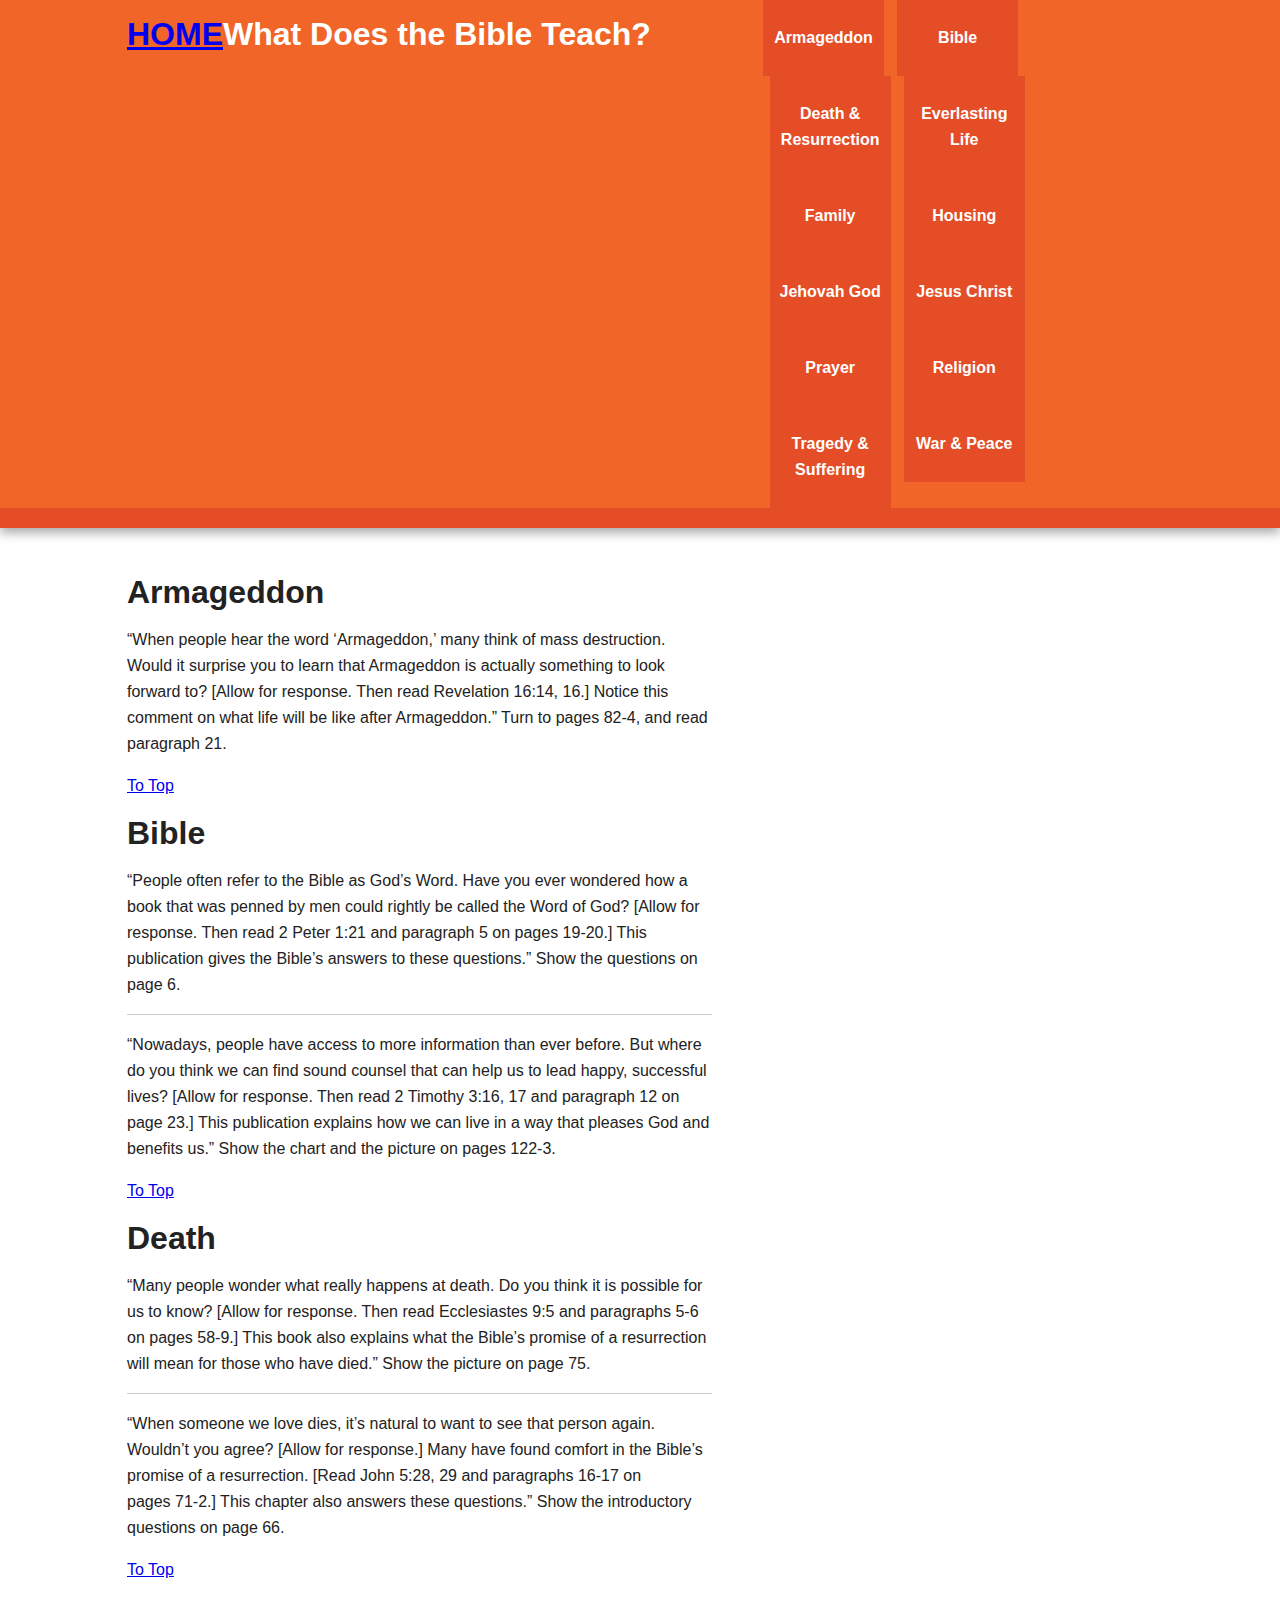
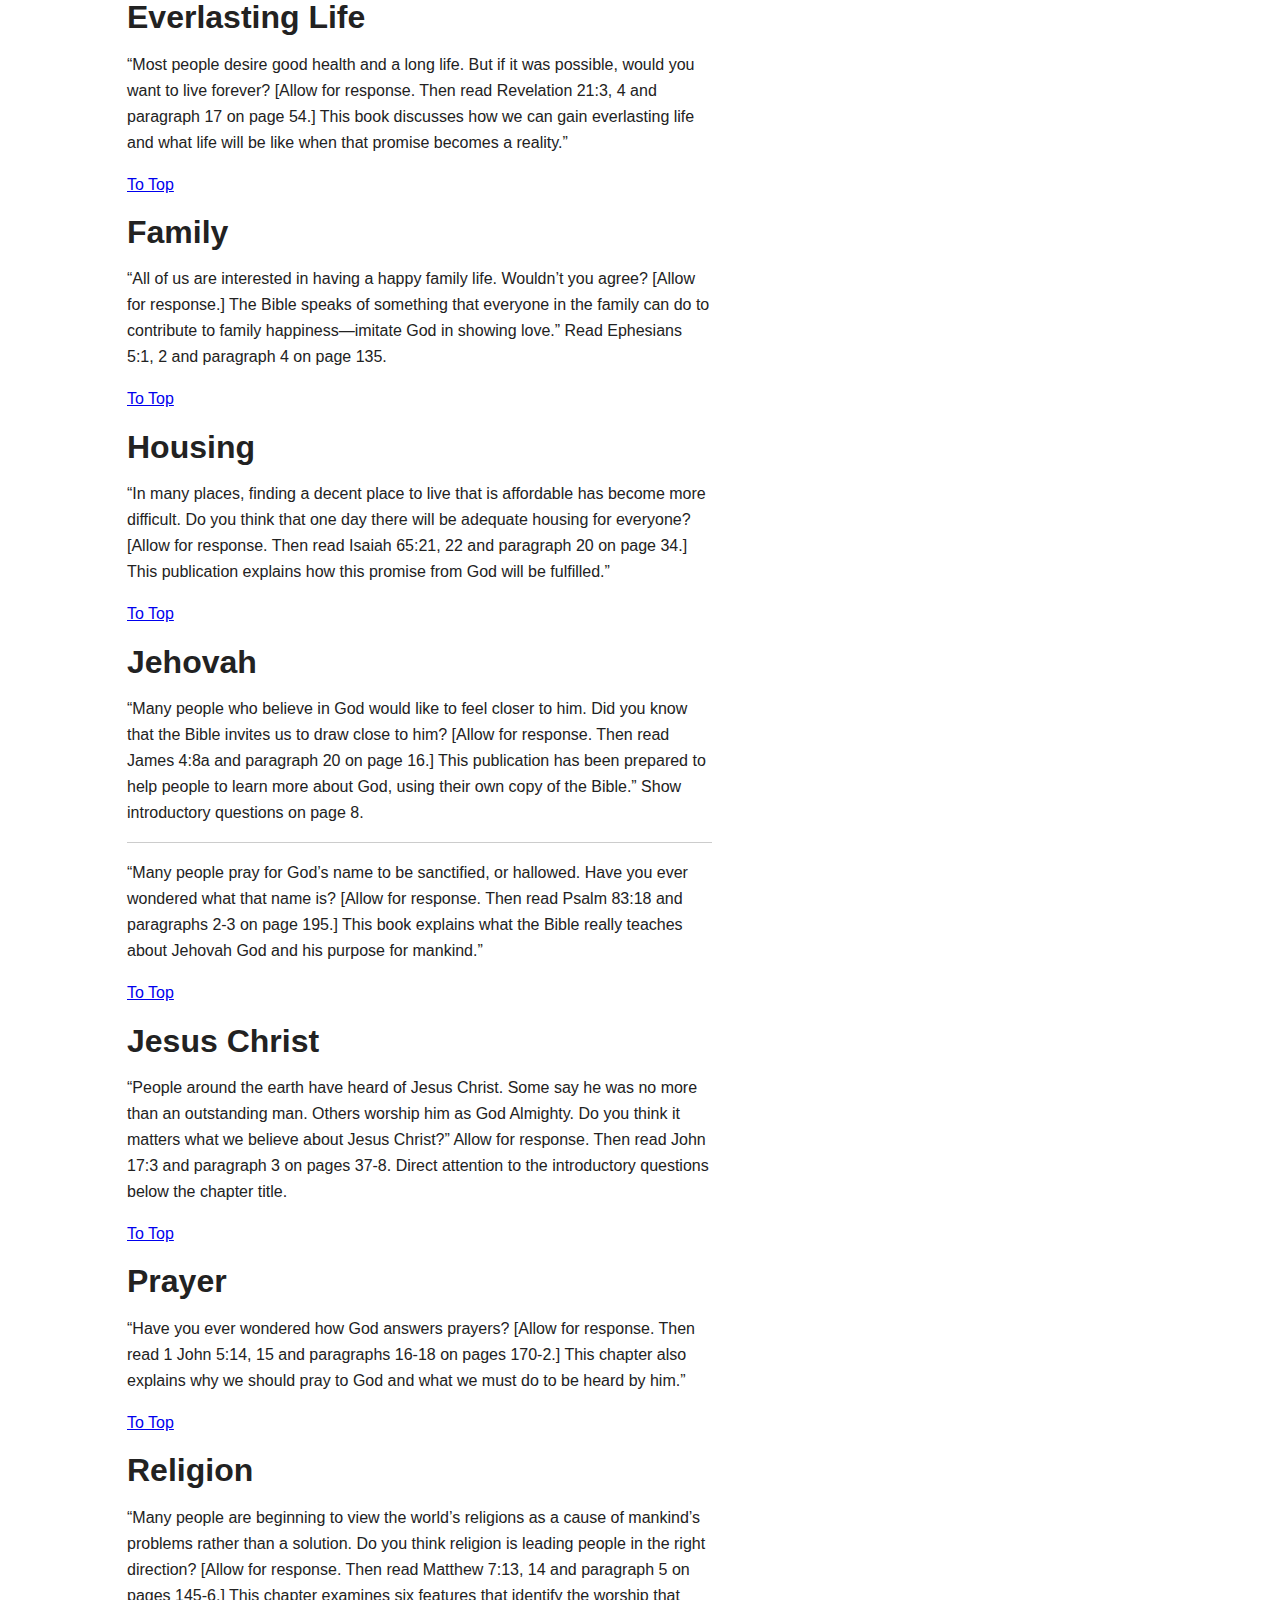
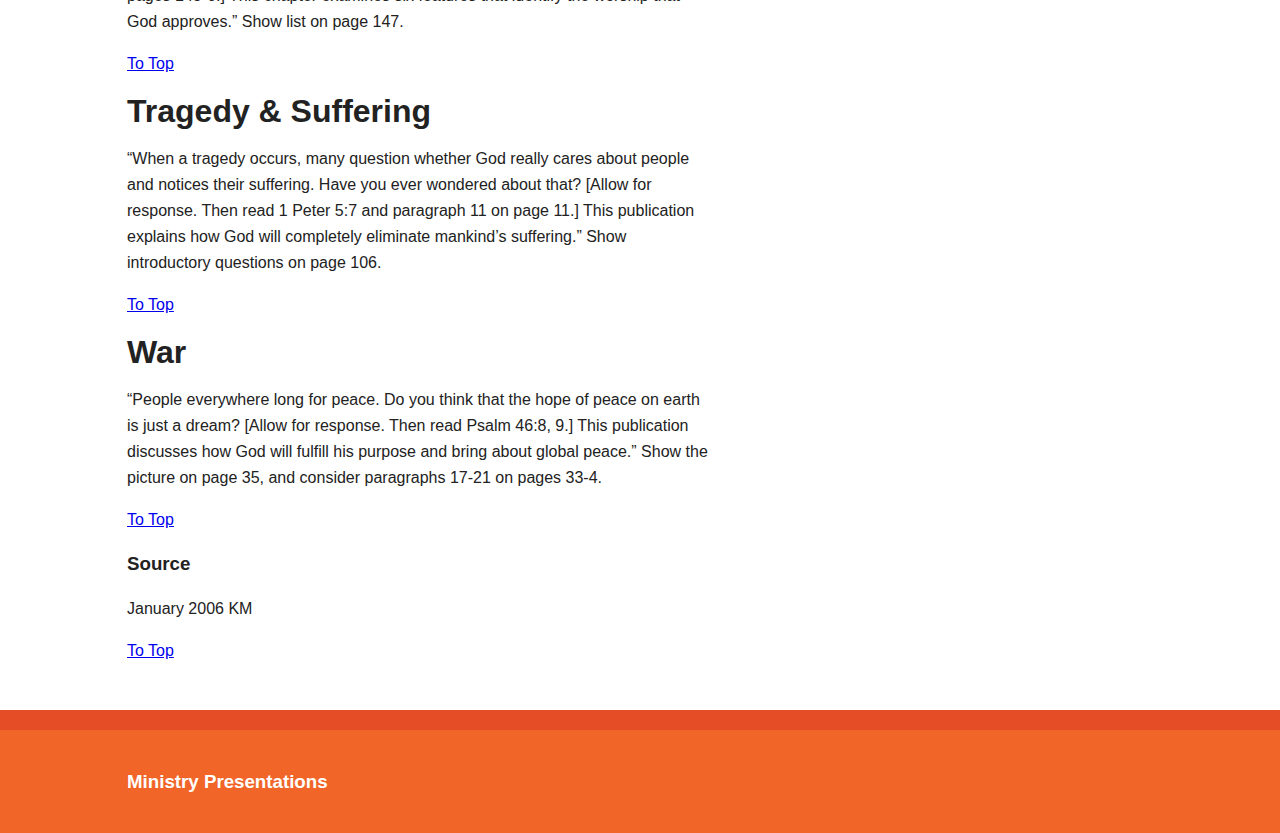
==== bibleteach.html @ d66fbc1e "changing file structure to be a presentations reference app" ====
<!DOCTYPE html>
<!--[if lt IE 7]>      <html class="no-js lt-ie9 lt-ie8 lt-ie7"> <![endif]-->
<!--[if IE 7]>         <html class="no-js lt-ie9 lt-ie8"> <![endif]-->
<!--[if IE 8]>         <html class="no-js lt-ie9"> <![endif]-->
<!--[if gt IE 8]><!--> <html class="no-js"> <!--<![endif]-->
    <head>
        <meta charset="utf-8">
        <meta http-equiv="X-UA-Compatible" content="IE=edge,chrome=1">
        <title></title>
        <meta name="description" content="">
        <meta name="viewport" content="width=device-width">

        <link rel="stylesheet" href="css/normalize.min.css">
        <link rel="stylesheet" href="css/main.css">

        <script src="js/vendor/modernizr-2.6.2-respond-1.1.0.min.js"></script>
    </head>
    <body>
        <!--[if lt IE 7]>
            <p class="chromeframe">You are using an <strong>outdated</strong> browser. Please <a href="http://browsehappy.com/">upgrade your browser</a> or <a href="http://www.google.com/chromeframe/?redirect=true">activate Google Chrome Frame</a> to improve your experience.</p>
        <![endif]-->

        <div class="header-container"><div id="top"> </div>
            <header class="wrapper clearfix">
				<h1 class="title"><a href="index.html">HOME</a></h1>
                <h1 class="title">What Does the Bible Teach?</h1>
                <nav>
                    <ul>
                        <li><a href="#armageddon">Armageddon</a></li>
                        <li><a href="#bible">Bible</a></li>
                        <li><a href="#death">Death &amp; Resurrection</a></li>
						<li><a href="#life">Everlasting Life</a></li>
                        <li><a href="#family">Family</a></li>
                        <li><a href="#housing">Housing</a></li>
						<li><a href="#jehovah">Jehovah God</a></li>
                        <li><a href="#jesus">Jesus Christ</a></li>
                        <li><a href="#prayer">Prayer</a></li>
						<li><a href="#religion">Religion</a></li>
                        <li><a href="#suffering">Tragedy &amp; Suffering</a></li>
                        <li><a href="#war">War &amp; Peace</a></li>
                    </ul>
                </nav>
            </header>
        </div>

        <div class="main-container">
            <div class="main wrapper clearfix">

                <article>
                    <header>
						<div id="armageddon"> </div>
                        <h1>Armageddon</h1>
                        <p>“When people hear the word ‘Armageddon,’ many think of mass destruction. Would it surprise you to learn that Armageddon is actually something to look forward to? [Allow for response. Then read Revelation 16:14, 16.] Notice this comment on what life will be like after Armageddon.” Turn to pages 82-4, and read paragraph 21.
						</p>
						<p><a href="#top">To Top</a></p>
                    </header>
					<section>
						<div id="bible"> </div>
                        <h1>Bible</h1>
                        <p>“People often refer to the Bible as God’s Word. Have you ever wondered how a book that was penned by men could rightly be called the Word of God? [Allow for response. Then read 2 Peter 1:21 and paragraph 5 on pages 19-20.] This publication gives the Bible’s answers to these questions.” Show the questions on page 6.
						</p>
						<hr />
						<p>“Nowadays, people have access to more information than ever before. But where do you think we can find sound counsel that can help us to lead happy, successful lives? [Allow for response. Then read 2 Timothy 3:16, 17 and paragraph 12 on page 23.] This publication explains how we can live in a way that pleases God and benefits us.” Show the chart and the picture on pages 122-3.
						</p>
						<p><a href="#top">To Top</a></p>
                    </section>
                    <section>
						<div id="death"> </div>
                        <h1>Death</h1>
                        <p>“Many people wonder what really happens at death. Do you think it is possible for us to know? [Allow for response. Then read Ecclesiastes 9:5 and paragraphs 5-6 on pages 58-9.] This book also explains what the Bible’s promise of a resurrection will mean for those who have died.” Show the picture on page 75.
						</p>
						<hr />
						<p>“When someone we love dies, it’s natural to want to see that person again. Wouldn’t you agree? [Allow for response.] Many have found comfort in the Bible’s promise of a resurrection. [Read John 5:28, 29 and paragraphs 16-17 on pages 71-2.] This chapter also answers these questions.” Show the introductory questions on page 66.
						</p>
						<p><a href="#top">To Top</a></p>
                    </section>
                    <section>
						<div id="life"> </div>
                        <h1>Everlasting Life</h1>
                        <p>“Most people desire good health and a long life. But if it was possible, would you want to live forever? [Allow for response. Then read Revelation 21:3, 4 and paragraph 17 on page 54.] This book discusses how we can gain everlasting life and what life will be like when that promise becomes a reality.”
						</p>
						<p><a href="#top">To Top</a></p>
                    </section>
					<section>
						<div id="family"> </div>
                        <h1>Family</h1>
                        <p>“All of us are interested in having a happy family life. Wouldn’t you agree? [Allow for response.] The Bible speaks of something that everyone in the family can do to contribute to family happiness—imitate God in showing love.” Read Ephesians 5:1, 2 and paragraph 4 on page 135.
						</p>
						<p><a href="#top">To Top</a></p>
                    </section>
					<section>
						<div id="housing"> </div>
                        <h1>Housing</h1>
                        <p>“In many places, finding a decent place to live that is affordable has become more difficult. Do you think that one day there will be adequate housing for everyone? [Allow for response. Then read Isaiah 65:21, 22 and paragraph 20 on page 34.] This publication explains how this promise from God will be fulfilled.”
						</p>
						<p><a href="#top">To Top</a></p>
                    </section>
					<section>
						<div id="jehovah"> </div>
                        <h1>Jehovah</h1>
                        <p>“Many people who believe in God would like to feel closer to him. Did you know that the Bible invites us to draw close to him? [Allow for response. Then read James 4:8a and paragraph 20 on page 16.] This publication has been prepared to help people to learn more about God, using their own copy of the Bible.” Show introductory questions on page 8.
						</p>
						<hr />
						<p>“Many people pray for God’s name to be sanctified, or hallowed. Have you ever wondered what that name is? [Allow for response. Then read Psalm 83:18 and paragraphs 2-3 on page 195.] This book explains what the Bible really teaches about Jehovah God and his purpose for mankind.”
</p>
						<p><a href="#top">To Top</a></p>
                    </section>
					<section>
						<div id="jesus"> </div>
                        <h1>Jesus Christ</h1>
                        <p>“People around the earth have heard of Jesus Christ. Some say he was no more than an outstanding man. Others worship him as God Almighty. Do you think it matters what we believe about Jesus Christ?” Allow for response. Then read John 17:3 and paragraph 3 on pages 37-8. Direct attention to the introductory questions below the chapter title.
						</p>
						<p><a href="#top">To Top</a></p>
                    </section>
					<section>
						<div id="prayer"> </div>
                        <h1>Prayer</h1>
                        <p>“Have you ever wondered how God answers prayers? [Allow for response. Then read 1 John 5:14, 15 and paragraphs 16-18 on pages 170-2.] This chapter also explains why we should pray to God and what we must do to be heard by him.”
						</p>
						<p><a href="#top">To Top</a></p>
                    </section>
					<section>
						<div id="religion"> </div>
                        <h1>Religion</h1>
                        <p>“Many people are beginning to view the world’s religions as a cause of mankind’s problems rather than a solution. Do you think religion is leading people in the right direction? [Allow for response. Then read Matthew 7:13, 14 and paragraph 5 on pages 145-6.] This chapter examines six features that identify the worship that God approves.” Show list on page 147.
						</p>
						<p><a href="#top">To Top</a></p>
                    </section>
					<section>
						<div id="suffering"> </div>
                        <h1>Tragedy &amp; Suffering</h1>
                        <p>“When a tragedy occurs, many question whether God really cares about people and notices their suffering. Have you ever wondered about that? [Allow for response. Then read 1 Peter 5:7 and paragraph 11 on page 11.] This publication explains how God will completely eliminate mankind’s suffering.” Show introductory questions on page 106.
						</p>
						<p><a href="#top">To Top</a></p>
                    </section>
					<section>
						<div id="war"> </div>
                        <h1>War</h1>
                        <p>“People everywhere long for peace. Do you think that the hope of peace on earth is just a dream? [Allow for response. Then read Psalm 46:8, 9.] This publication discusses how God will fulfill his purpose and bring about global peace.” Show the picture on page 35, and consider paragraphs 17-21 on pages 33-4.
						</p>
						<p><a href="#top">To Top</a></p>
                    </section>
                    <footer>
                        <h3>Source</h3>
                        <p>January 2006 KM</p>
						<p><a href="#top">To Top</a></p>
                    </footer>
                </article>

                
            </div> <!-- #main -->
        </div> <!-- #main-container -->

        <div class="footer-container">
            <footer class="wrapper">
                <h3>Ministry Presentations</h3>
            </footer>
        </div>

        <script src="//ajax.googleapis.com/ajax/libs/jquery/1.10.1/jquery.min.js"></script>
        <script>window.jQuery || document.write('<script src="js/vendor/jquery-1.10.1.min.js"><\/script>')</script>

        <script src="js/plugins.js"></script>
        <script src="js/main.js"></script>
    </body>
</html>
---- css/main.css ----
/* ==========================================================================
   HTML5 Boilerplate styles - h5bp.com (generated via initializr.com)
   ========================================================================== */

html,
button,
input,
select,
textarea {
    color: #222;
}

body {
    font-size: 1em;
    line-height: 1.4;
}

::-moz-selection {
    background: #b3d4fc;
    text-shadow: none;
}

::selection {
    background: #b3d4fc;
    text-shadow: none;
}

hr {
    display: block;
    height: 1px;
    border: 0;
    border-top: 1px solid #ccc;
    margin: 1em 0;
    padding: 0;
}

img {
    vertical-align: middle;
}

fieldset {
    border: 0;
    margin: 0;
    padding: 0;
}

textarea {
    resize: vertical;
}

.chromeframe {
    margin: 0.2em 0;
    background: #ccc;
    color: #000;
    padding: 0.2em 0;
}


/* ===== Initializr Styles ==================================================
   Author: Jonathan Verrecchia - verekia.com/initializr/responsive-template
   ========================================================================== */

body {
    font: 16px/26px Helvetica, Helvetica Neue, Arial;
}

.wrapper {
    width: 90%;
    margin: 0 5%;
}

/* ===================
    ALL: Orange Theme
   =================== */

.header-container {
    border-bottom: 20px solid #e44d26;
}

.footer-container,
.main aside {
    border-top: 20px solid #e44d26;
}

.header-container,
.footer-container,
.main aside {
    background: #f16529;
}

.title {
    color: white;
}

/* ==============
    MOBILE: Menu
   ============== */

nav ul {
    margin: 0;
    padding: 0;
}

nav a {
    display: block;
    margin-bottom: 10px;
    padding: 15px 0;

    text-align: center;
    text-decoration: none;
    font-weight: bold;

    color: white;
    background: #e44d26;
}

nav a:hover,
nav a:visited {
    color: white;
}

nav a:hover {
    text-decoration: underline;
}

/* ==============
    MOBILE: Main
   ============== */

.main {
    padding: 30px 0;
}

.main article h1 {
    font-size: 2em;
}

.main aside {
    color: white;
    padding: 0px 5% 10px;
}

.footer-container footer {
    color: white;
    padding: 20px 0;
}

/* ===============
    ALL: IE Fixes
   =============== */

.ie7 .title {
    padding-top: 20px;
}

/* ==========================================================================
   Author's custom styles
   ========================================================================== */















/* ==========================================================================
   Media Queries
   ========================================================================== */

@media only screen and (min-width: 480px) {

/* ====================
    INTERMEDIATE: Menu
   ==================== */

    nav a {
        float: left;
        width: 27%;
        margin: 0 1.7%;
        padding: 25px 2%;
        margin-bottom: 0;
    }

    nav li:first-child a {
        margin-left: 0;
    }

    nav li:last-child a {
        margin-right: 0;
    }

/* ========================
    INTERMEDIATE: IE Fixes
   ======================== */

    nav ul li {
        display: inline;
    }

    .oldie nav a {
        margin: 0 0.7%;
    }
}

@media only screen and (min-width: 768px) {

/* ====================
    WIDE: CSS3 Effects
   ==================== */

    .header-container,
    .main aside {
        -webkit-box-shadow: 0 5px 10px #aaa;
           -moz-box-shadow: 0 5px 10px #aaa;
                box-shadow: 0 5px 10px #aaa;
    }

/* ============
    WIDE: Menu
   ============ */

    .title {
        float: left;
    }

    nav {
        float: right;
        width: 38%;
    }

/* ============
    WIDE: Main
   ============ */

    .main article {
        float: left;
        width: 57%;
    }

    .main aside {
        float: right;
        width: 28%;
    }
}

@media only screen and (min-width: 1140px) {

/* ===============
    Maximal Width
   =============== */

    .wrapper {
        width: 1026px; /* 1140px - 10% for margins */
        margin: 0 auto;
    }
}

/* ==========================================================================
   Helper classes
   ========================================================================== */

.ir {
    background-color: transparent;
    border: 0;
    overflow: hidden;
    *text-indent: -9999px;
}

.ir:before {
    content: "";
    display: block;
    width: 0;
    height: 150%;
}

.hidden {
    display: none !important;
    visibility: hidden;
}

.visuallyhidden {
    border: 0;
    clip: rect(0 0 0 0);
    height: 1px;
    margin: -1px;
    overflow: hidden;
    padding: 0;
    position: absolute;
    width: 1px;
}

.visuallyhidden.focusable:active,
.visuallyhidden.focusable:focus {
    clip: auto;
    height: auto;
    margin: 0;
    overflow: visible;
    position: static;
    width: auto;
}

.invisible {
    visibility: hidden;
}

.clearfix:before,
.clearfix:after {
    content: " ";
    display: table;
}

.clearfix:after {
    clear: both;
}

.clearfix {
    *zoom: 1;
}

/* ==========================================================================
   Print styles
   ========================================================================== */

@media print {
    * {
        background: transparent !important;
        color: #000 !important; /* Black prints faster: h5bp.com/s */
        box-shadow: none !important;
        text-shadow: none !important;
    }

    a,
    a:visited {
        text-decoration: underline;
    }

    a[href]:after {
        content: " (" attr(href) ")";
    }

    abbr[title]:after {
        content: " (" attr(title) ")";
    }

    /*
     * Don't show links for images, or javascript/internal links
     */

    .ir a:after,
    a[href^="javascript:"]:after,
    a[href^="#"]:after {
        content: "";
    }

    pre,
    blockquote {
        border: 1px solid #999;
        page-break-inside: avoid;
    }

    thead {
        display: table-header-group; /* h5bp.com/t */
    }

    tr,
    img {
        page-break-inside: avoid;
    }

    img {
        max-width: 100% !important;
    }

    @page {
        margin: 0.5cm;
    }

    p,
    h2,
    h3 {
        orphans: 3;
        widows: 3;
    }

    h2,
    h3 {
        page-break-after: avoid;
    }
}
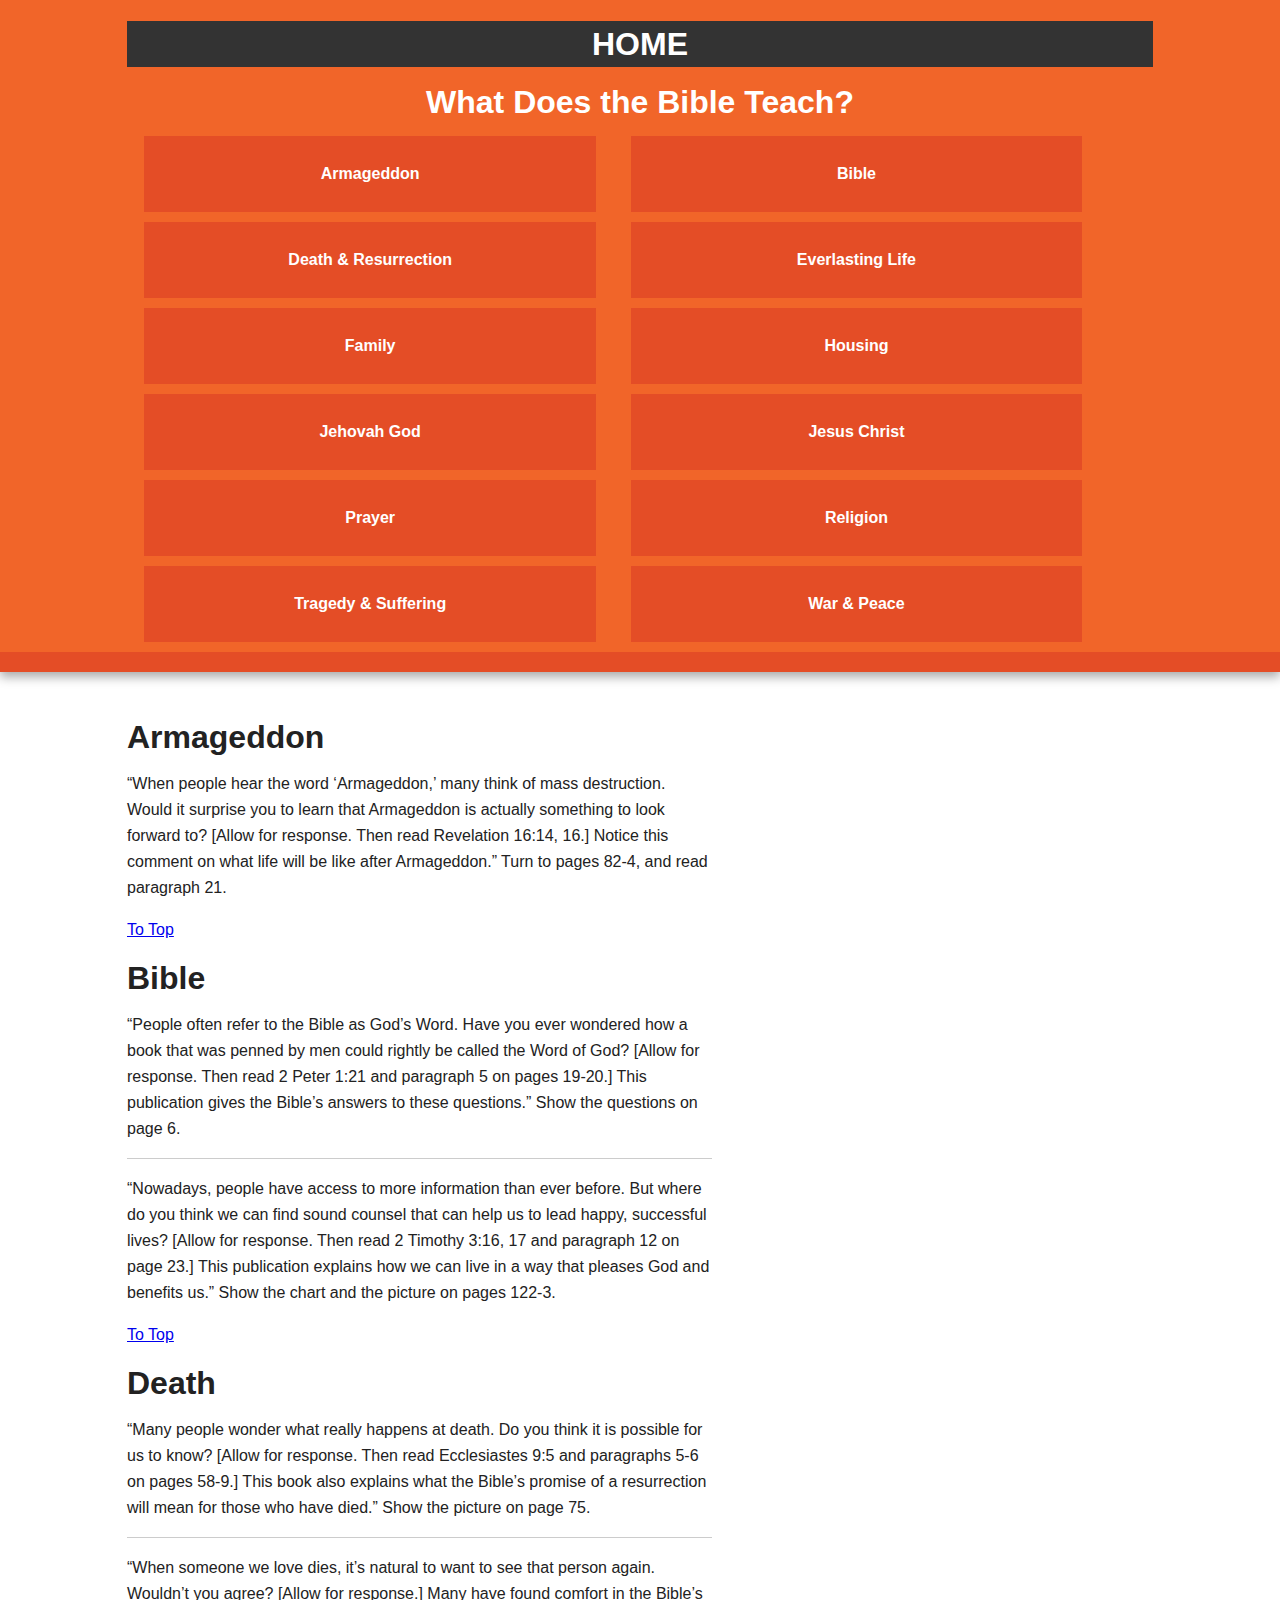
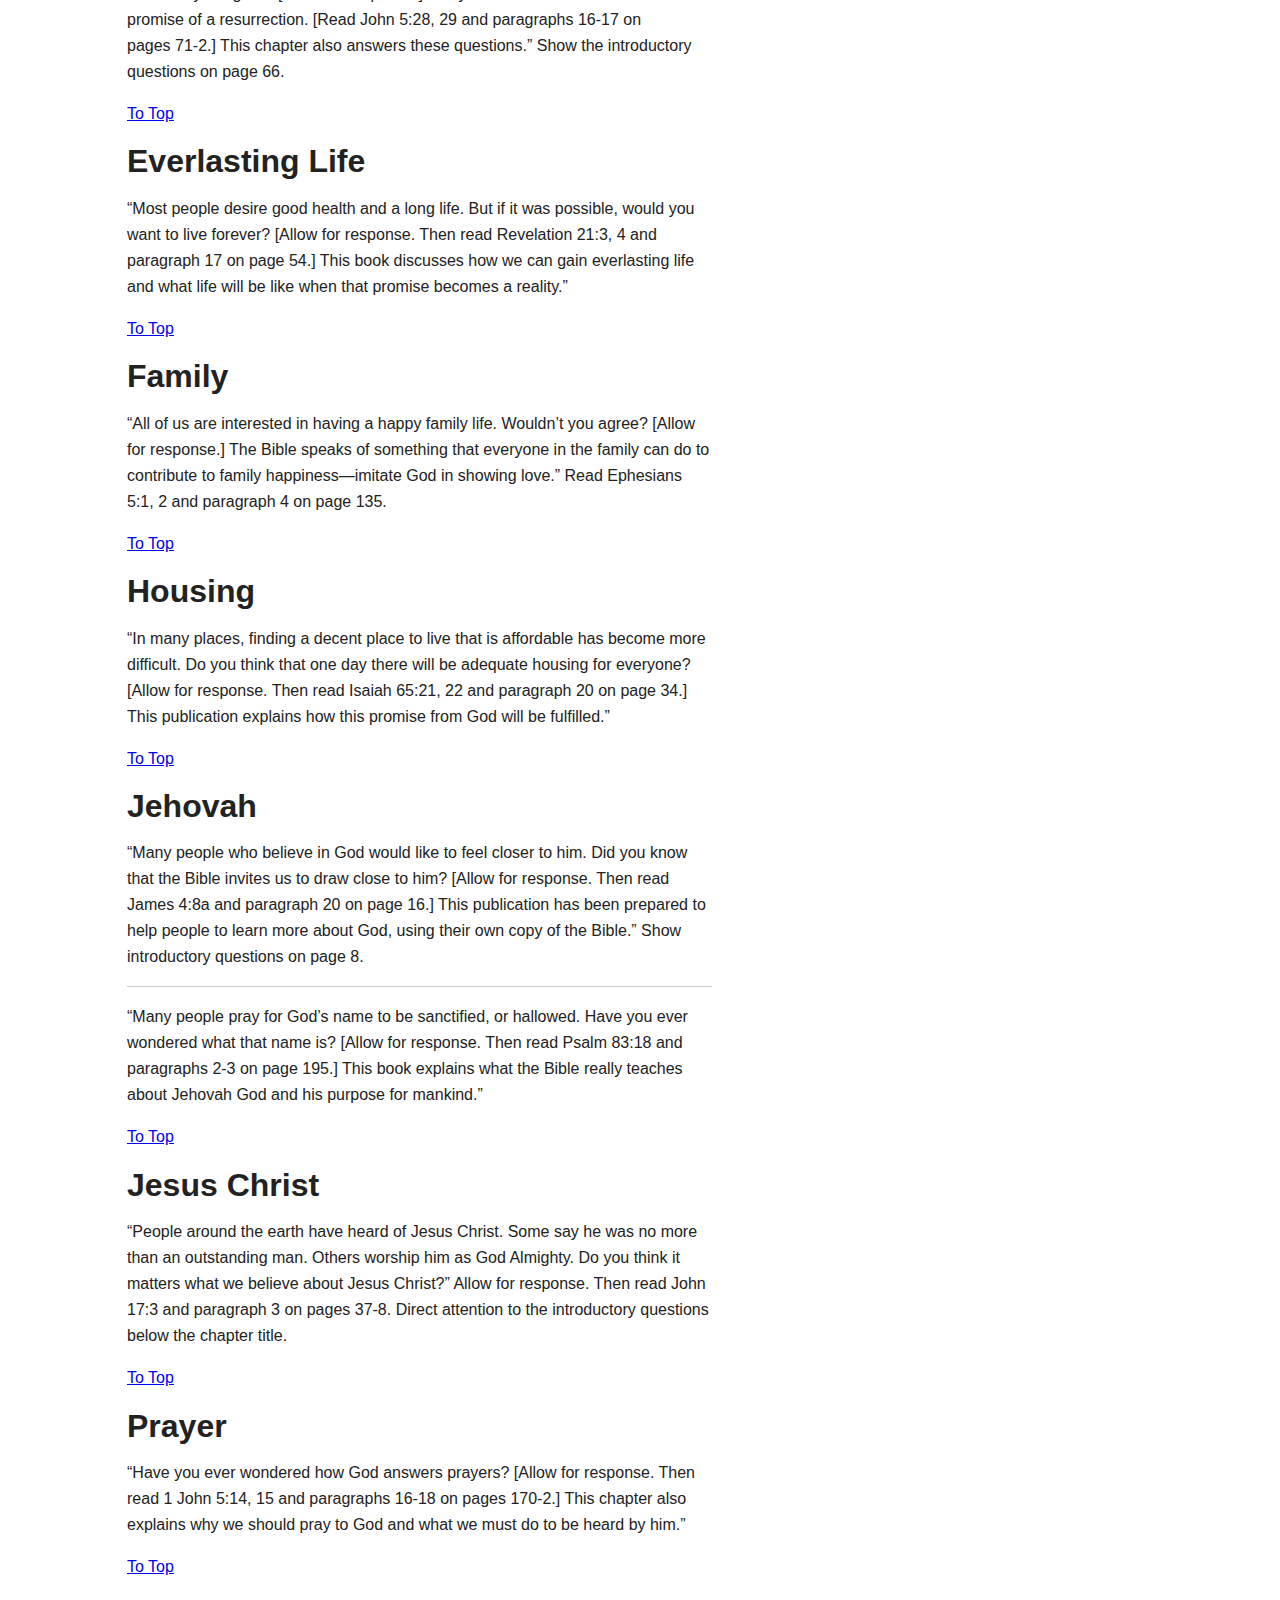
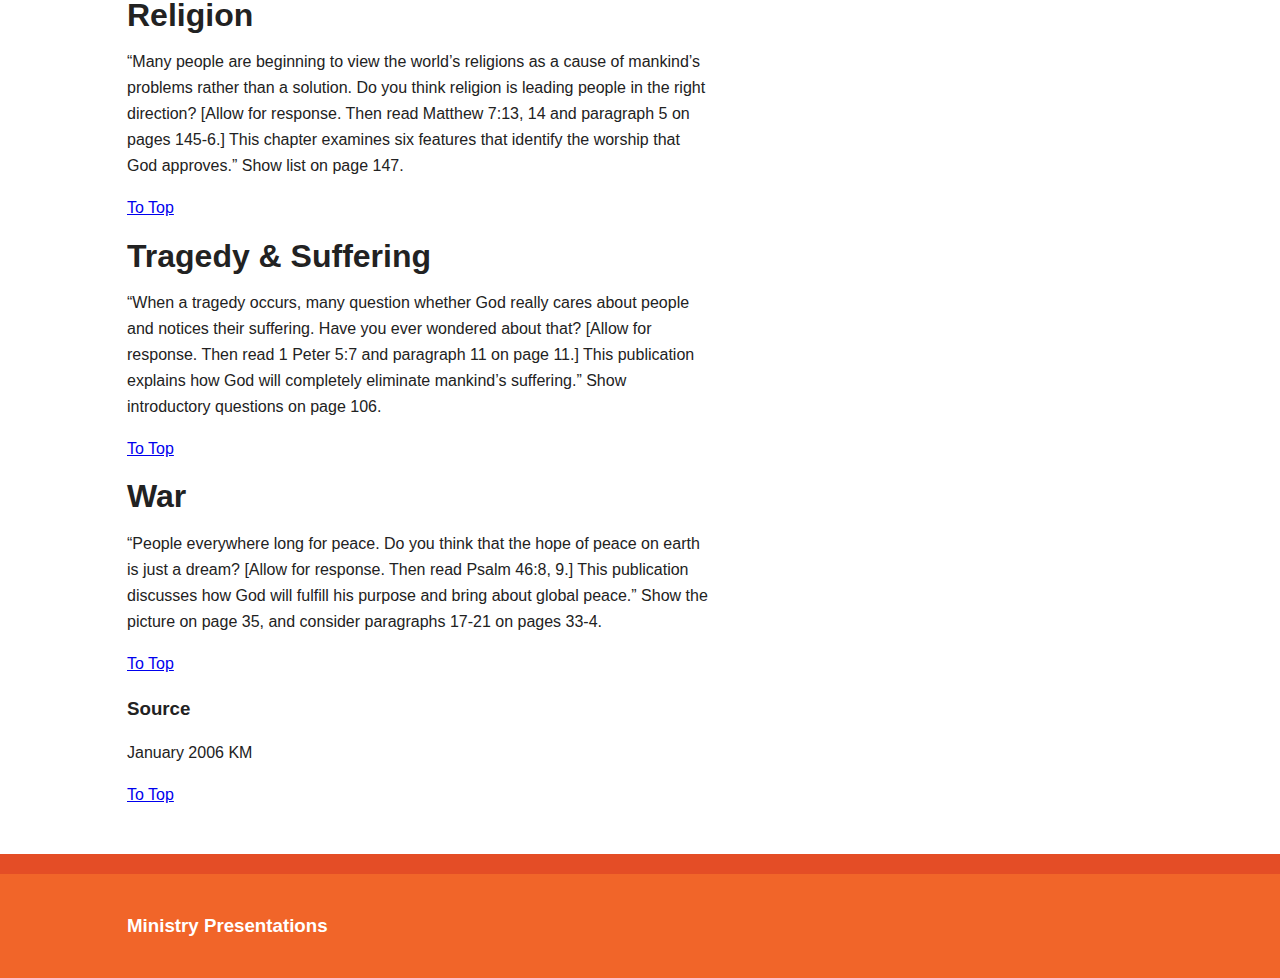
==== commit 3e8f7ba5: "changed some css to display better on wider devices" ====
--- a/bibleteach.html
+++ b/bibleteach.html
@@ -22,7 +22,7 @@
 
         <div class="header-container"><div id="top"> </div>
             <header class="wrapper clearfix">
-				<h1 class="title"><a href="index.html">HOME</a></h1>
+				<h1 class="button"><a href="index.html">HOME</a></h1>
                 <h1 class="title">What Does the Bible Teach?</h1>
                 <nav>
                     <ul>
--- a/css/main.css
+++ b/css/main.css
@@ -90,6 +90,7 @@
 
 .title {
     color: white;
+	text-align:center;
 }
 
 /* ==============
@@ -103,7 +104,7 @@
 
 nav a {
     display: block;
-    margin-bottom: 10px;
+    margin-bottom: 10px !important;
     padding: 15px 0;
 
     text-align: center;
@@ -183,19 +184,24 @@
 
     nav a {
         float: left;
-        width: 27%;
+        width: 40%;
         margin: 0 1.7%;
         padding: 25px 2%;
         margin-bottom: 0;
     }
 
-    nav li:first-child a {
-        margin-left: 0;
-    }
-
-    nav li:last-child a {
-        margin-right: 0;
-    }
+    
+
+   
+.button {
+    background: none repeat scroll 0 0 #333333;
+    padding: 10px;
+	text-align:center;
+}
+.button a {
+    color: #FFFFFF;
+    text-decoration: none;
+}
 
 /* ========================
     INTERMEDIATE: IE Fixes
@@ -228,12 +234,12 @@
    ============ */
 
     .title {
-        float: left;
+        
     }
 
     nav {
-        float: right;
-        width: 38%;
+        clear:both;
+		width:100%;
     }
 
 /* ============
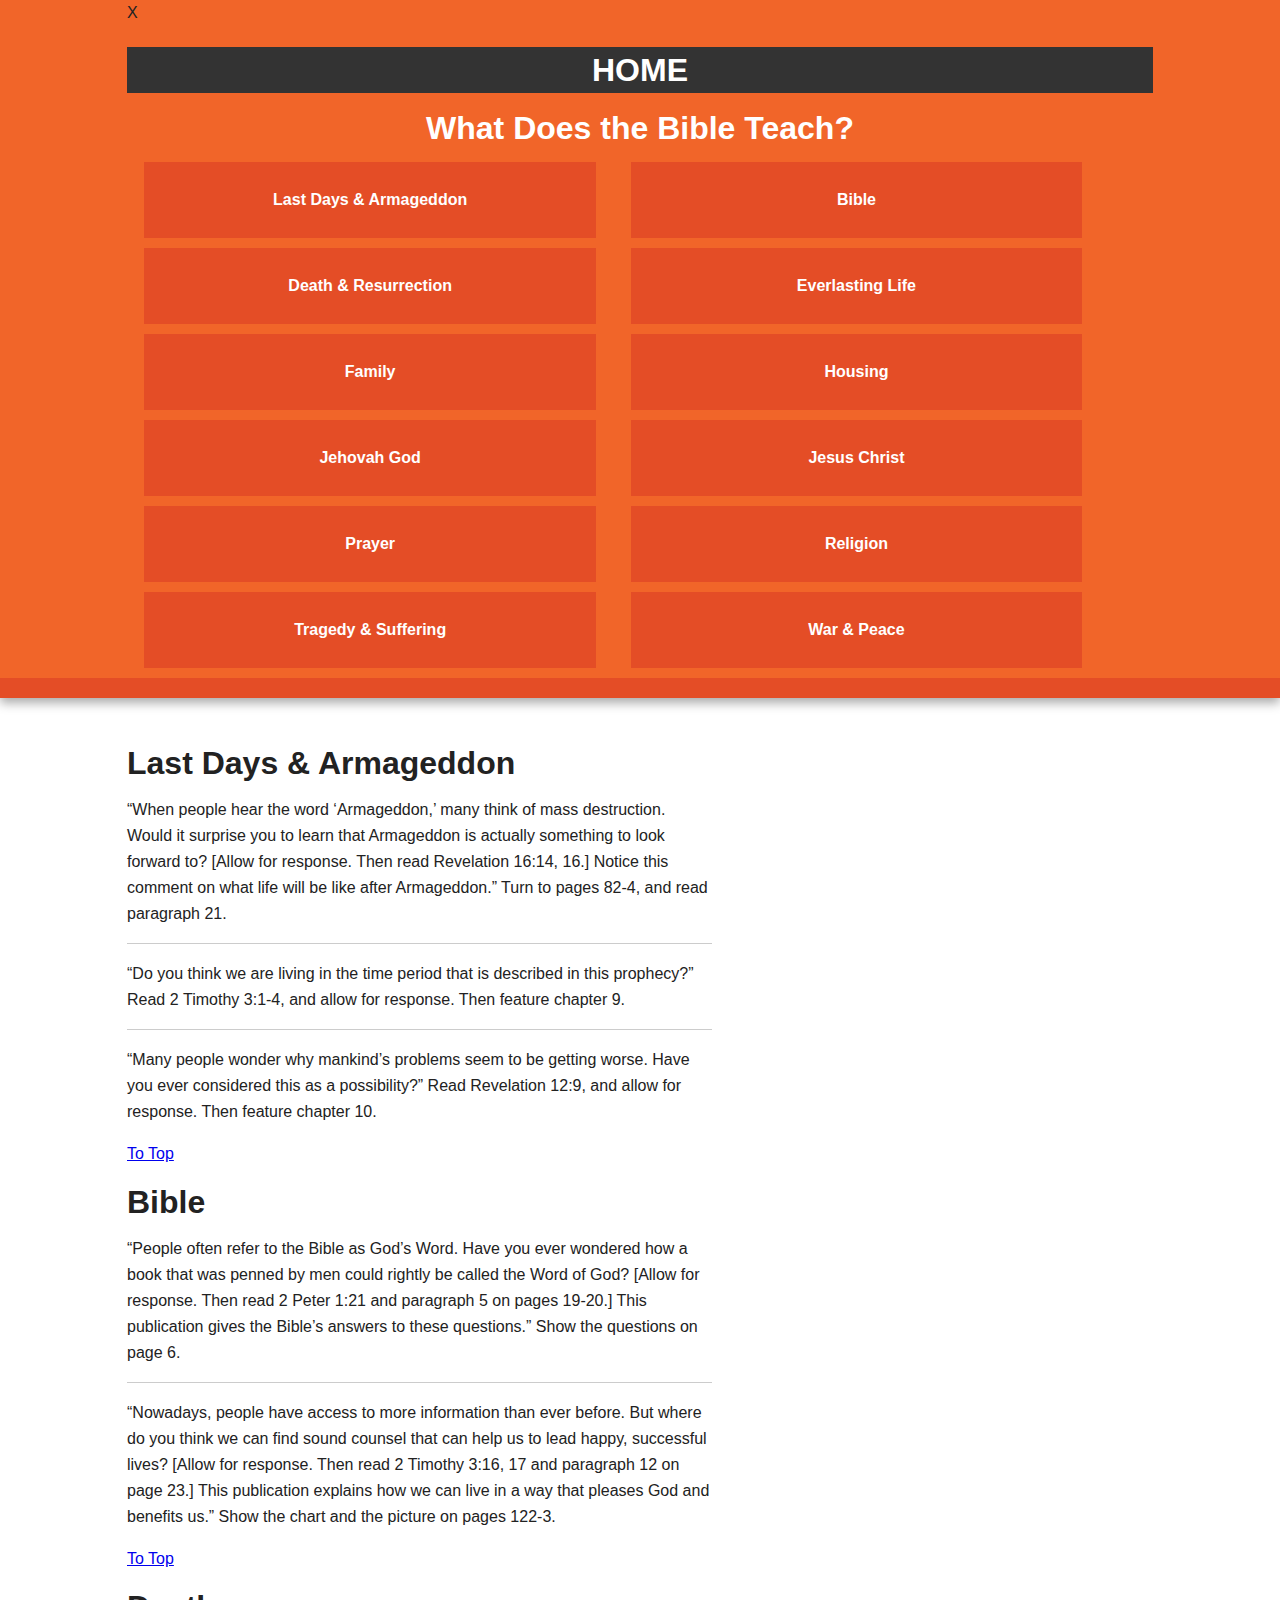
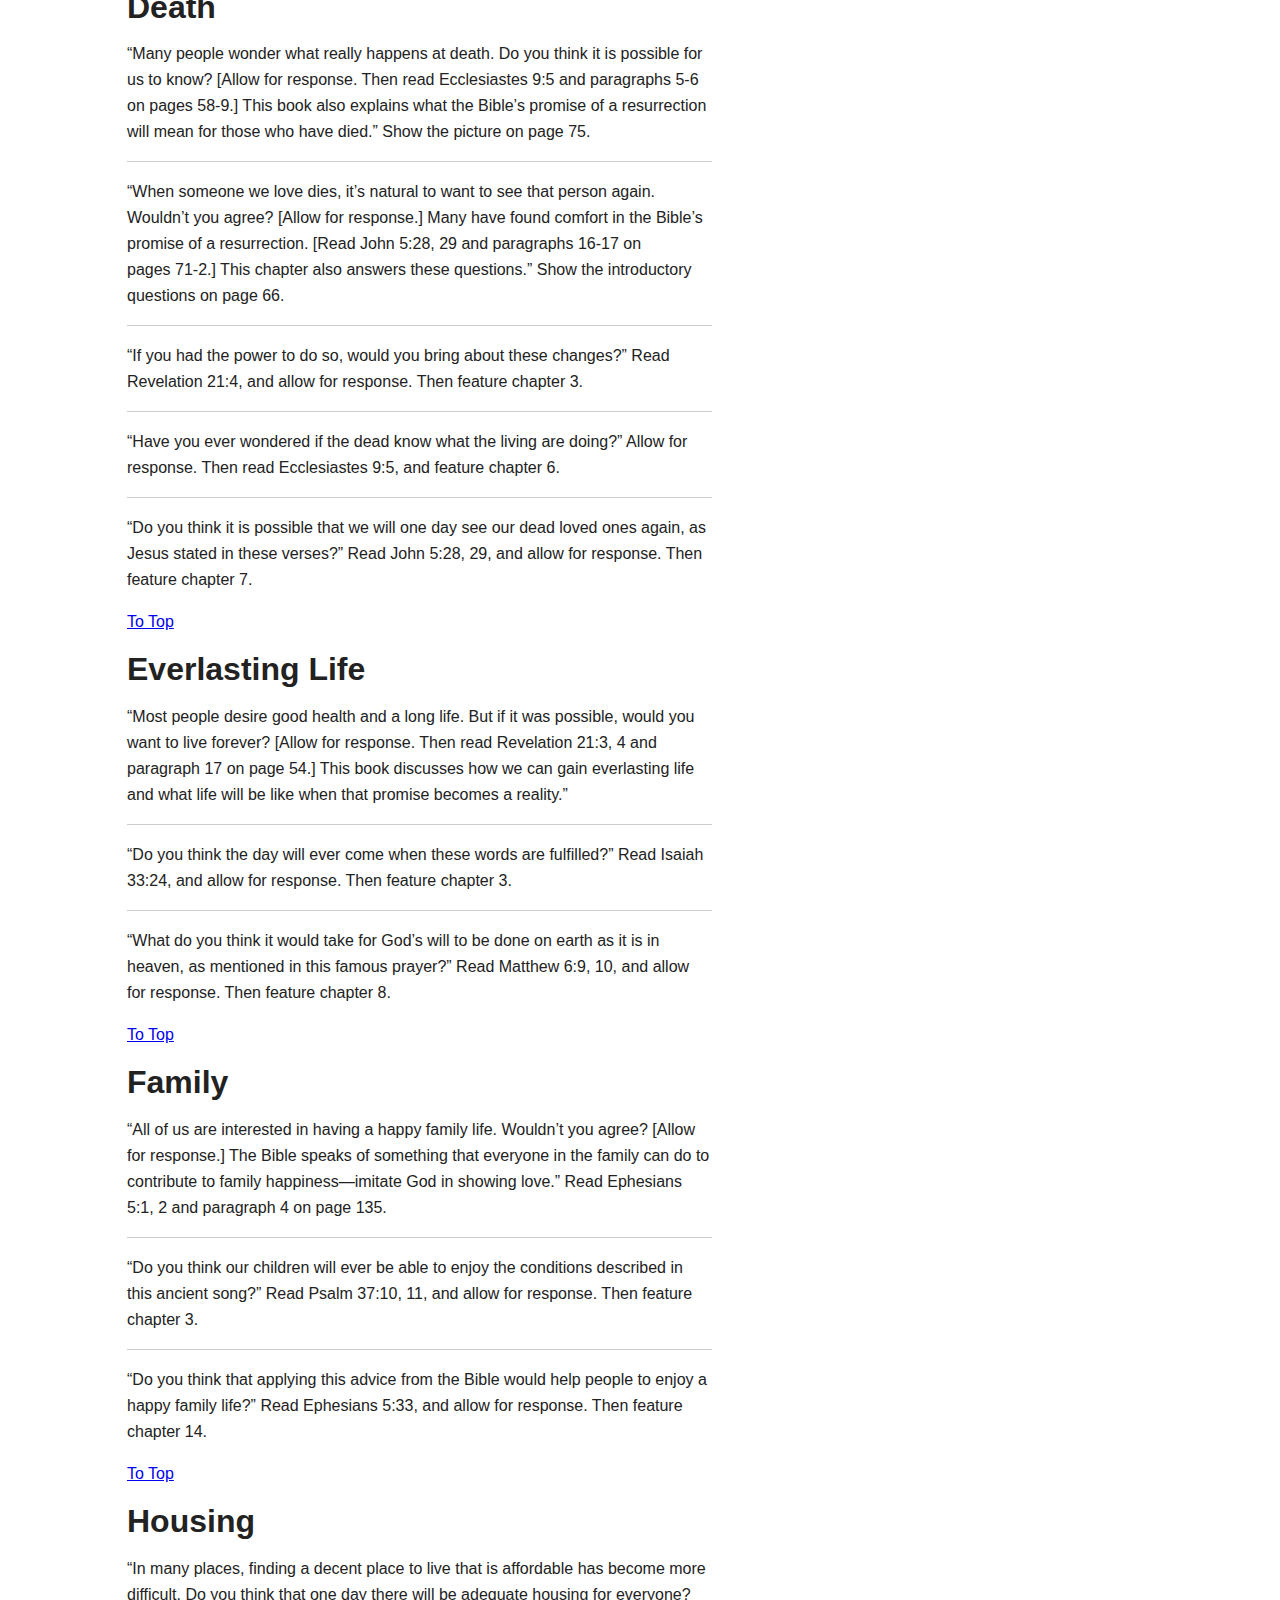
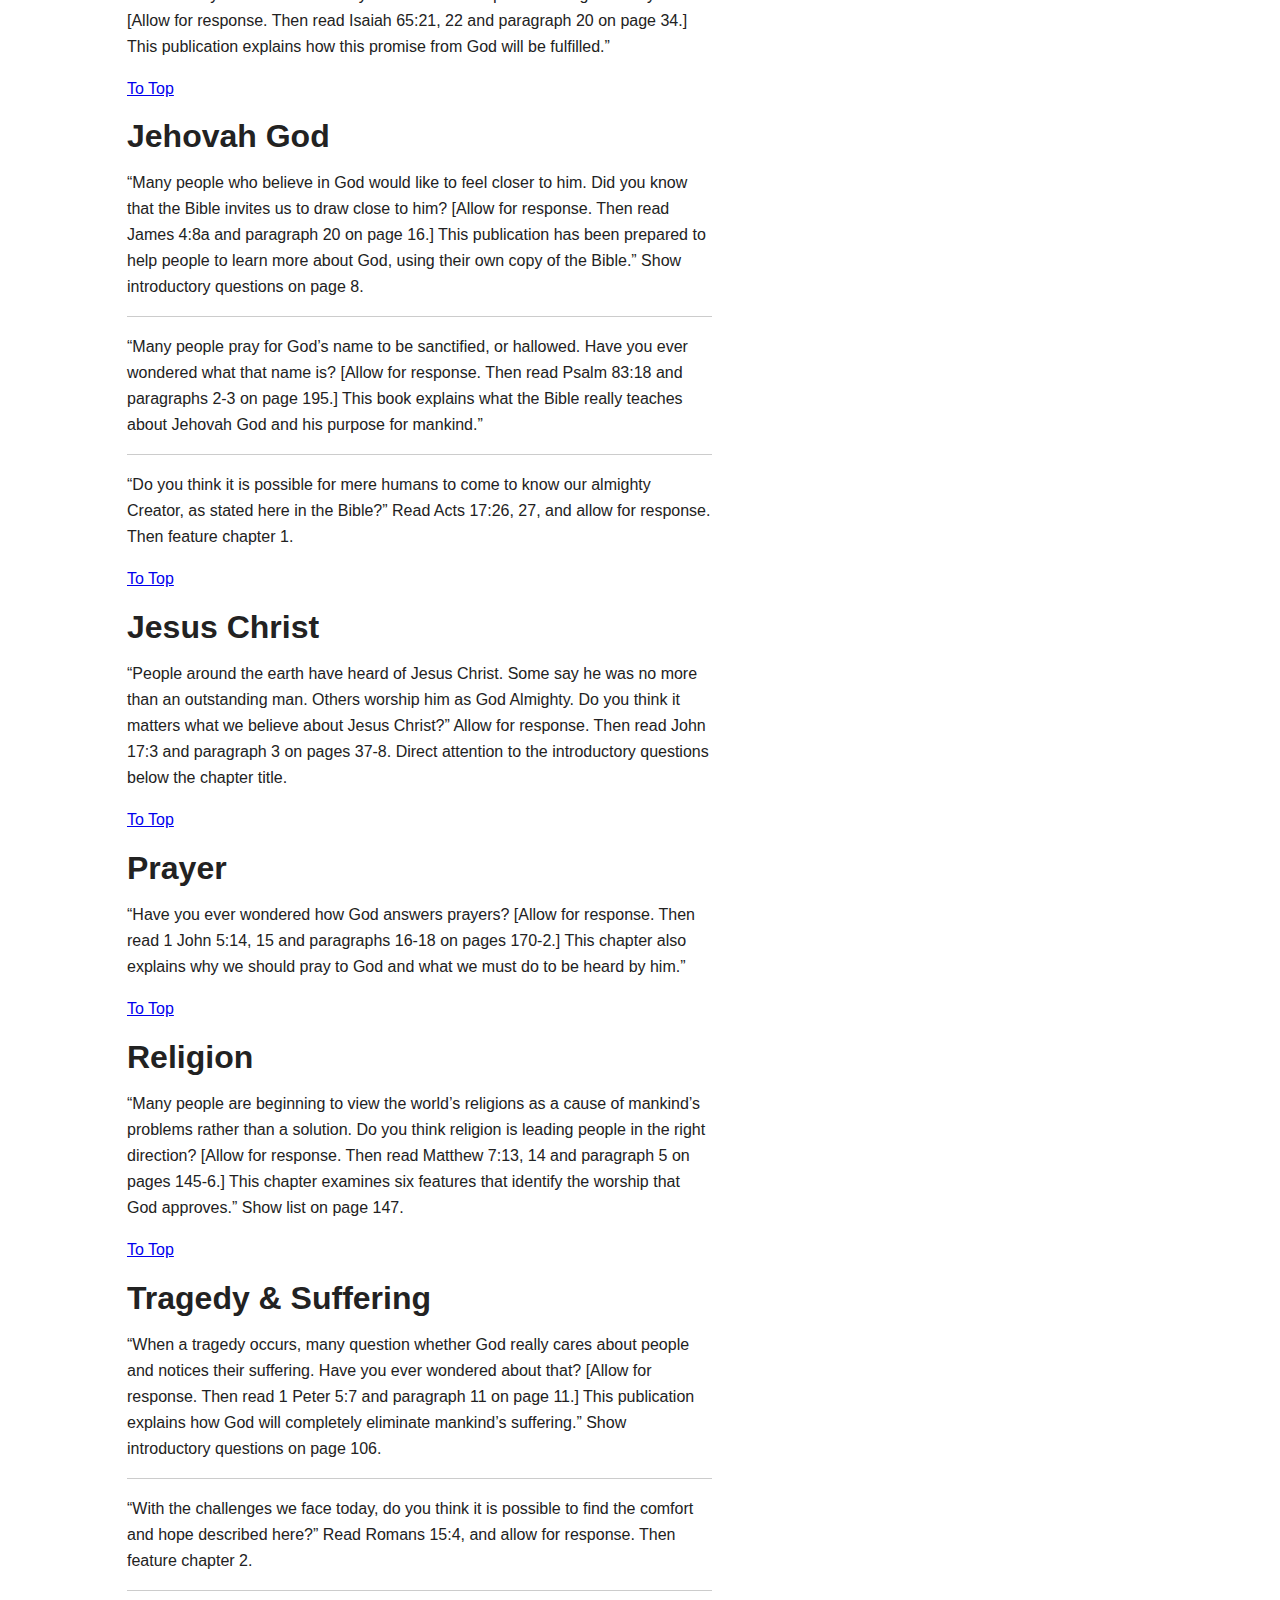
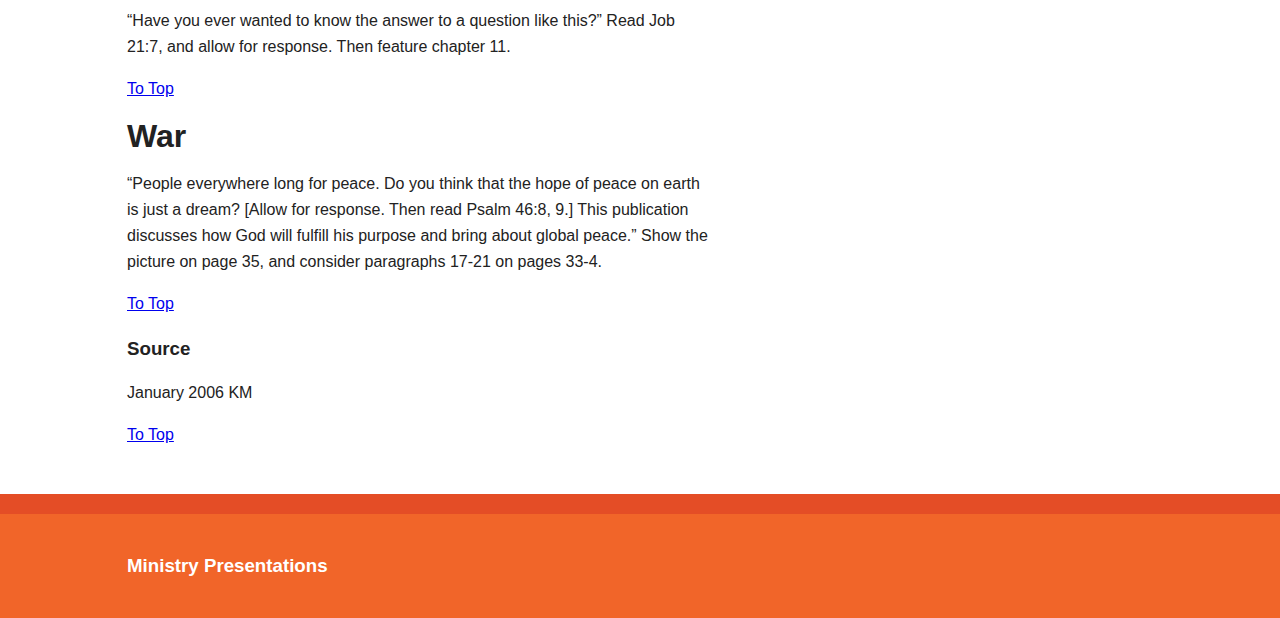
==== commit 055bb07f: "added more presentations and trying out a js close button to exit app" ====
--- a/bibleteach.html
+++ b/bibleteach.html
@@ -22,11 +22,12 @@
 
         <div class="header-container"><div id="top"> </div>
             <header class="wrapper clearfix">
+				<a onclick="showConfirm(); return false;" data-icon="delete" data-iconpos="notext" class="ui-btn-right">X</a>
 				<h1 class="button"><a href="index.html">HOME</a></h1>
                 <h1 class="title">What Does the Bible Teach?</h1>
                 <nav>
                     <ul>
-                        <li><a href="#armageddon">Armageddon</a></li>
+                        <li><a href="#armageddon">Last Days &amp; Armageddon</a></li>
                         <li><a href="#bible">Bible</a></li>
                         <li><a href="#death">Death &amp; Resurrection</a></li>
 						<li><a href="#life">Everlasting Life</a></li>
@@ -49,8 +50,14 @@
                 <article>
                     <header>
 						<div id="armageddon"> </div>
-                        <h1>Armageddon</h1>
+                        <h1>Last Days &amp; Armageddon</h1>
                         <p>“When people hear the word ‘Armageddon,’ many think of mass destruction. Would it surprise you to learn that Armageddon is actually something to look forward to? [Allow for response. Then read Revelation 16:14, 16.] Notice this comment on what life will be like after Armageddon.” Turn to pages 82-4, and read paragraph 21.
+						</p>
+						<hr />
+						<p>“Do you think we are living in the time period that is described in this prophecy?” Read 2 Timothy 3:1-4, and allow for response. Then feature chapter 9.
+						</p>
+						<hr />
+						<p>“Many people wonder why mankind’s problems seem to be getting worse. Have you ever considered this as a possibility?” Read Revelation 12:9, and allow for response. Then feature chapter 10.
 						</p>
 						<p><a href="#top">To Top</a></p>
                     </header>
@@ -72,6 +79,15 @@
 						<hr />
 						<p>“When someone we love dies, it’s natural to want to see that person again. Wouldn’t you agree? [Allow for response.] Many have found comfort in the Bible’s promise of a resurrection. [Read John 5:28, 29 and paragraphs 16-17 on pages 71-2.] This chapter also answers these questions.” Show the introductory questions on page 66.
 						</p>
+						<hr />
+						<p>“If you had the power to do so, would you bring about these changes?” Read Revelation 21:4, and allow for response. Then feature chapter 3.
+						</p>
+						<hr />
+						<p>“Have you ever wondered if the dead know what the living are doing?” Allow for response. Then read Ecclesiastes 9:5, and feature chapter 6.
+						</p>
+						<hr />
+						<p>“Do you think it is possible that we will one day see our dead loved ones again, as Jesus stated in these verses?” Read John 5:28, 29, and allow for response. Then feature chapter 7.
+						</p>
 						<p><a href="#top">To Top</a></p>
                     </section>
                     <section>
@@ -79,6 +95,12 @@
                         <h1>Everlasting Life</h1>
                         <p>“Most people desire good health and a long life. But if it was possible, would you want to live forever? [Allow for response. Then read Revelation 21:3, 4 and paragraph 17 on page 54.] This book discusses how we can gain everlasting life and what life will be like when that promise becomes a reality.”
 						</p>
+						<hr />
+						<p>“Do you think the day will ever come when these words are fulfilled?” Read Isaiah 33:24, and allow for response. Then feature chapter 3.
+						</p>
+						<hr />
+						<p>“What do you think it would take for God’s will to be done on earth as it is in heaven, as mentioned in this famous prayer?” Read Matthew 6:9, 10, and allow for response. Then feature chapter 8.
+						</p>
 						<p><a href="#top">To Top</a></p>
                     </section>
 					<section>
@@ -86,6 +108,12 @@
                         <h1>Family</h1>
                         <p>“All of us are interested in having a happy family life. Wouldn’t you agree? [Allow for response.] The Bible speaks of something that everyone in the family can do to contribute to family happiness—imitate God in showing love.” Read Ephesians 5:1, 2 and paragraph 4 on page 135.
 						</p>
+						<hr />
+						<p>“Do you think our children will ever be able to enjoy the conditions described in this ancient song?” Read Psalm 37:10, 11, and allow for response. Then feature chapter 3.
+						</p>
+						<hr />
+						<p>“Do you think that applying this advice from the Bible would help people to enjoy a happy family life?” Read Ephesians 5:33, and allow for response. Then feature chapter 14.
+						</p>
 						<p><a href="#top">To Top</a></p>
                     </section>
 					<section>
@@ -97,12 +125,14 @@
                     </section>
 					<section>
 						<div id="jehovah"> </div>
-                        <h1>Jehovah</h1>
+                        <h1>Jehovah God</h1>
                         <p>“Many people who believe in God would like to feel closer to him. Did you know that the Bible invites us to draw close to him? [Allow for response. Then read James 4:8a and paragraph 20 on page 16.] This publication has been prepared to help people to learn more about God, using their own copy of the Bible.” Show introductory questions on page 8.
 						</p>
 						<hr />
-						<p>“Many people pray for God’s name to be sanctified, or hallowed. Have you ever wondered what that name is? [Allow for response. Then read Psalm 83:18 and paragraphs 2-3 on page 195.] This book explains what the Bible really teaches about Jehovah God and his purpose for mankind.”
-</p>
+						<p>“Many people pray for God’s name to be sanctified, or hallowed. Have you ever wondered what that name is? [Allow for response. Then read Psalm 83:18 and paragraphs 2-3 on page 195.] This book explains what the Bible really teaches about Jehovah God and his purpose for mankind.”</p>
+						<hr />
+						<p>“Do you think it is possible for mere humans to come to know our almighty Creator, as stated here in the Bible?” Read Acts 17:26, 27, and allow for response. Then feature chapter 1.
+						</p>
 						<p><a href="#top">To Top</a></p>
                     </section>
 					<section>
@@ -130,6 +160,12 @@
 						<div id="suffering"> </div>
                         <h1>Tragedy &amp; Suffering</h1>
                         <p>“When a tragedy occurs, many question whether God really cares about people and notices their suffering. Have you ever wondered about that? [Allow for response. Then read 1 Peter 5:7 and paragraph 11 on page 11.] This publication explains how God will completely eliminate mankind’s suffering.” Show introductory questions on page 106.
+						</p>
+						<hr />
+						<p>“With the challenges we face today, do you think it is possible to find the comfort and hope described here?” Read Romans 15:4, and allow for response. Then feature chapter 2.
+						</p>
+						<hr />
+						<p>“Have you ever wanted to know the answer to a question like this?” Read Job 21:7, and allow for response. Then feature chapter 11.
 						</p>
 						<p><a href="#top">To Top</a></p>
                     </section>
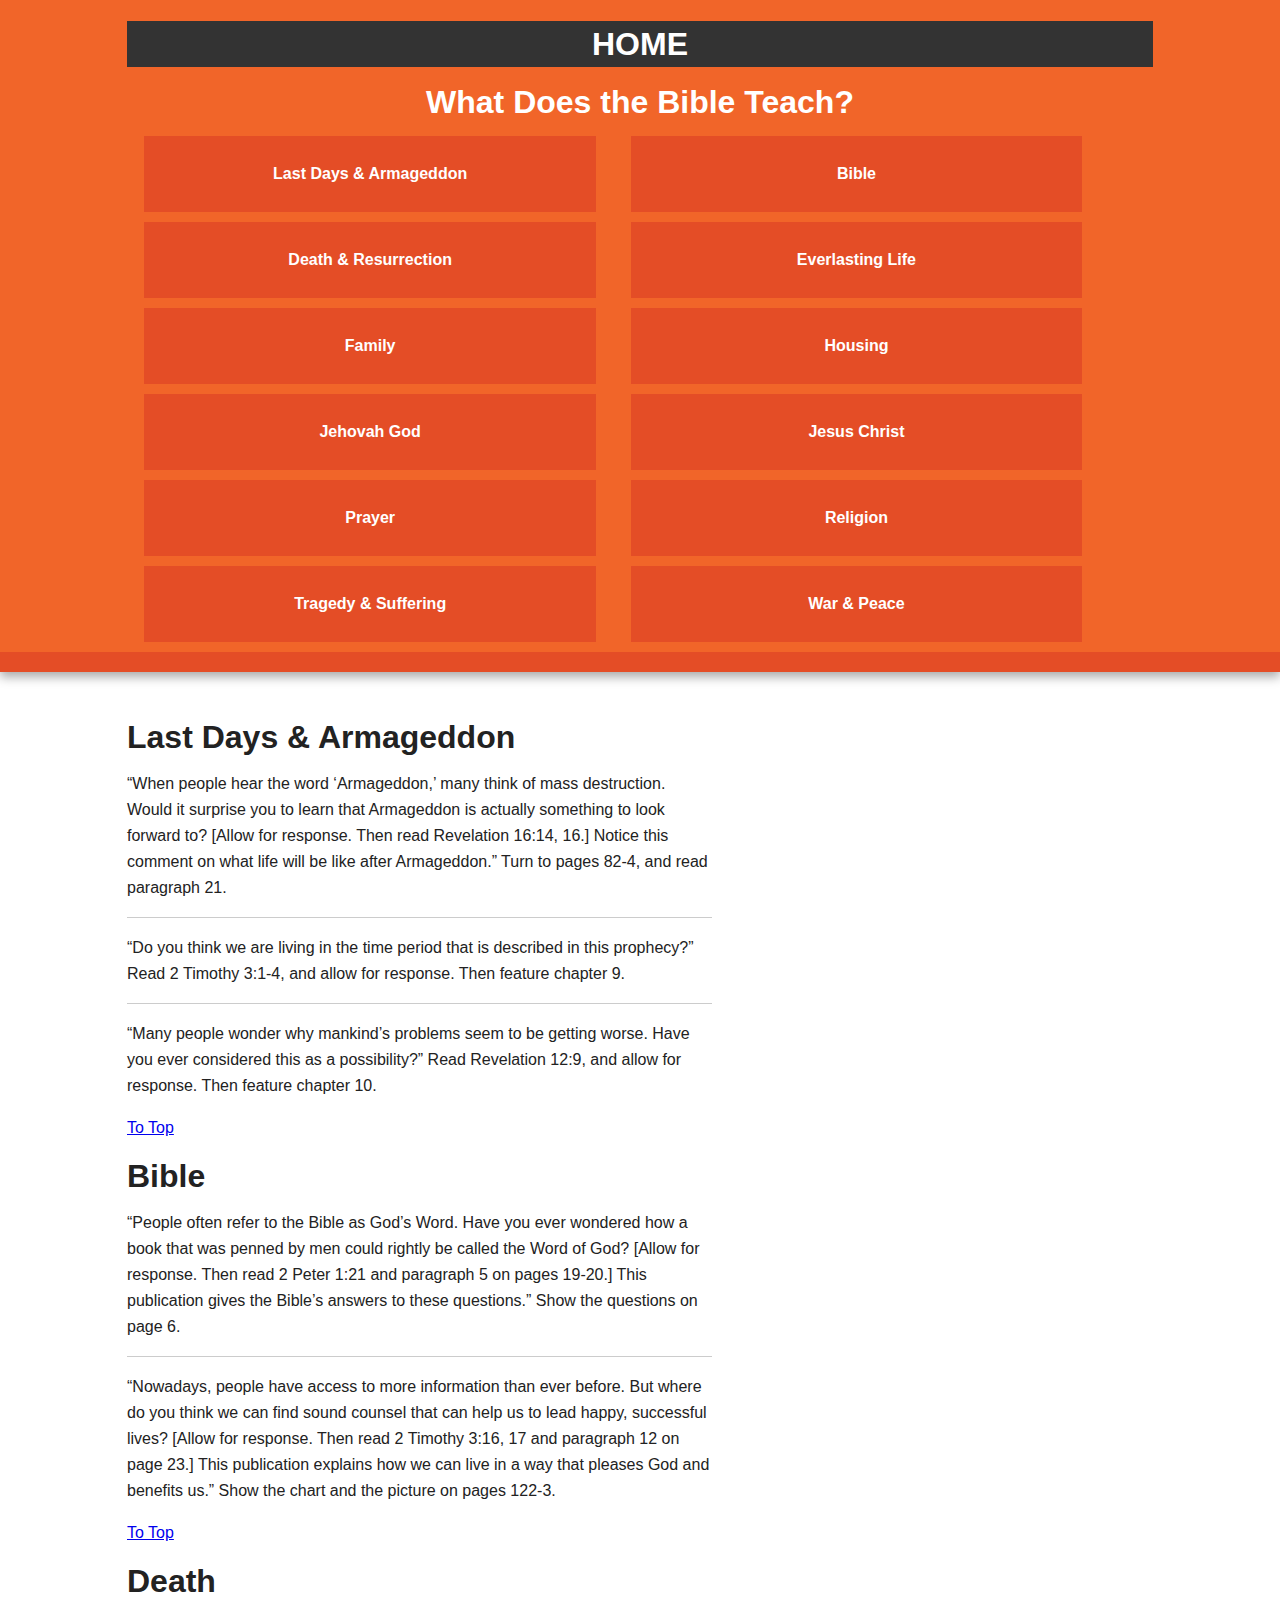
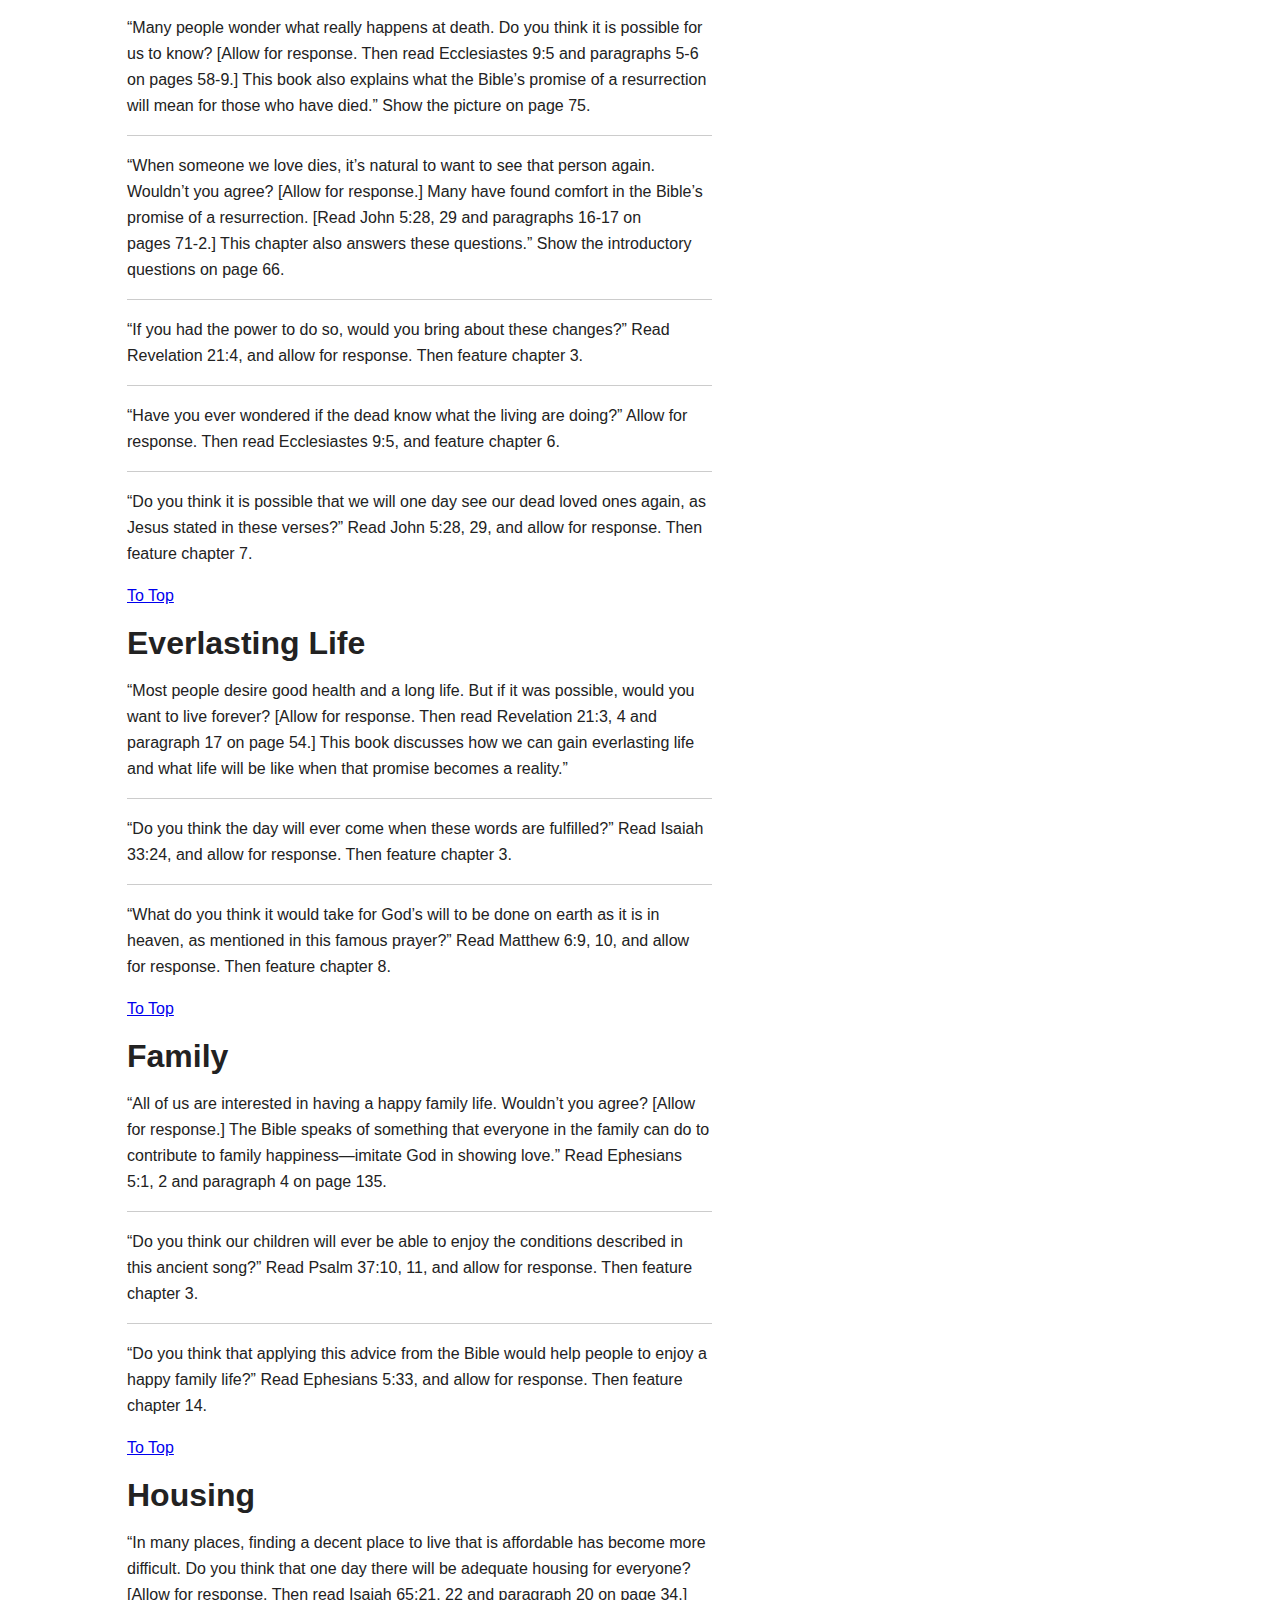
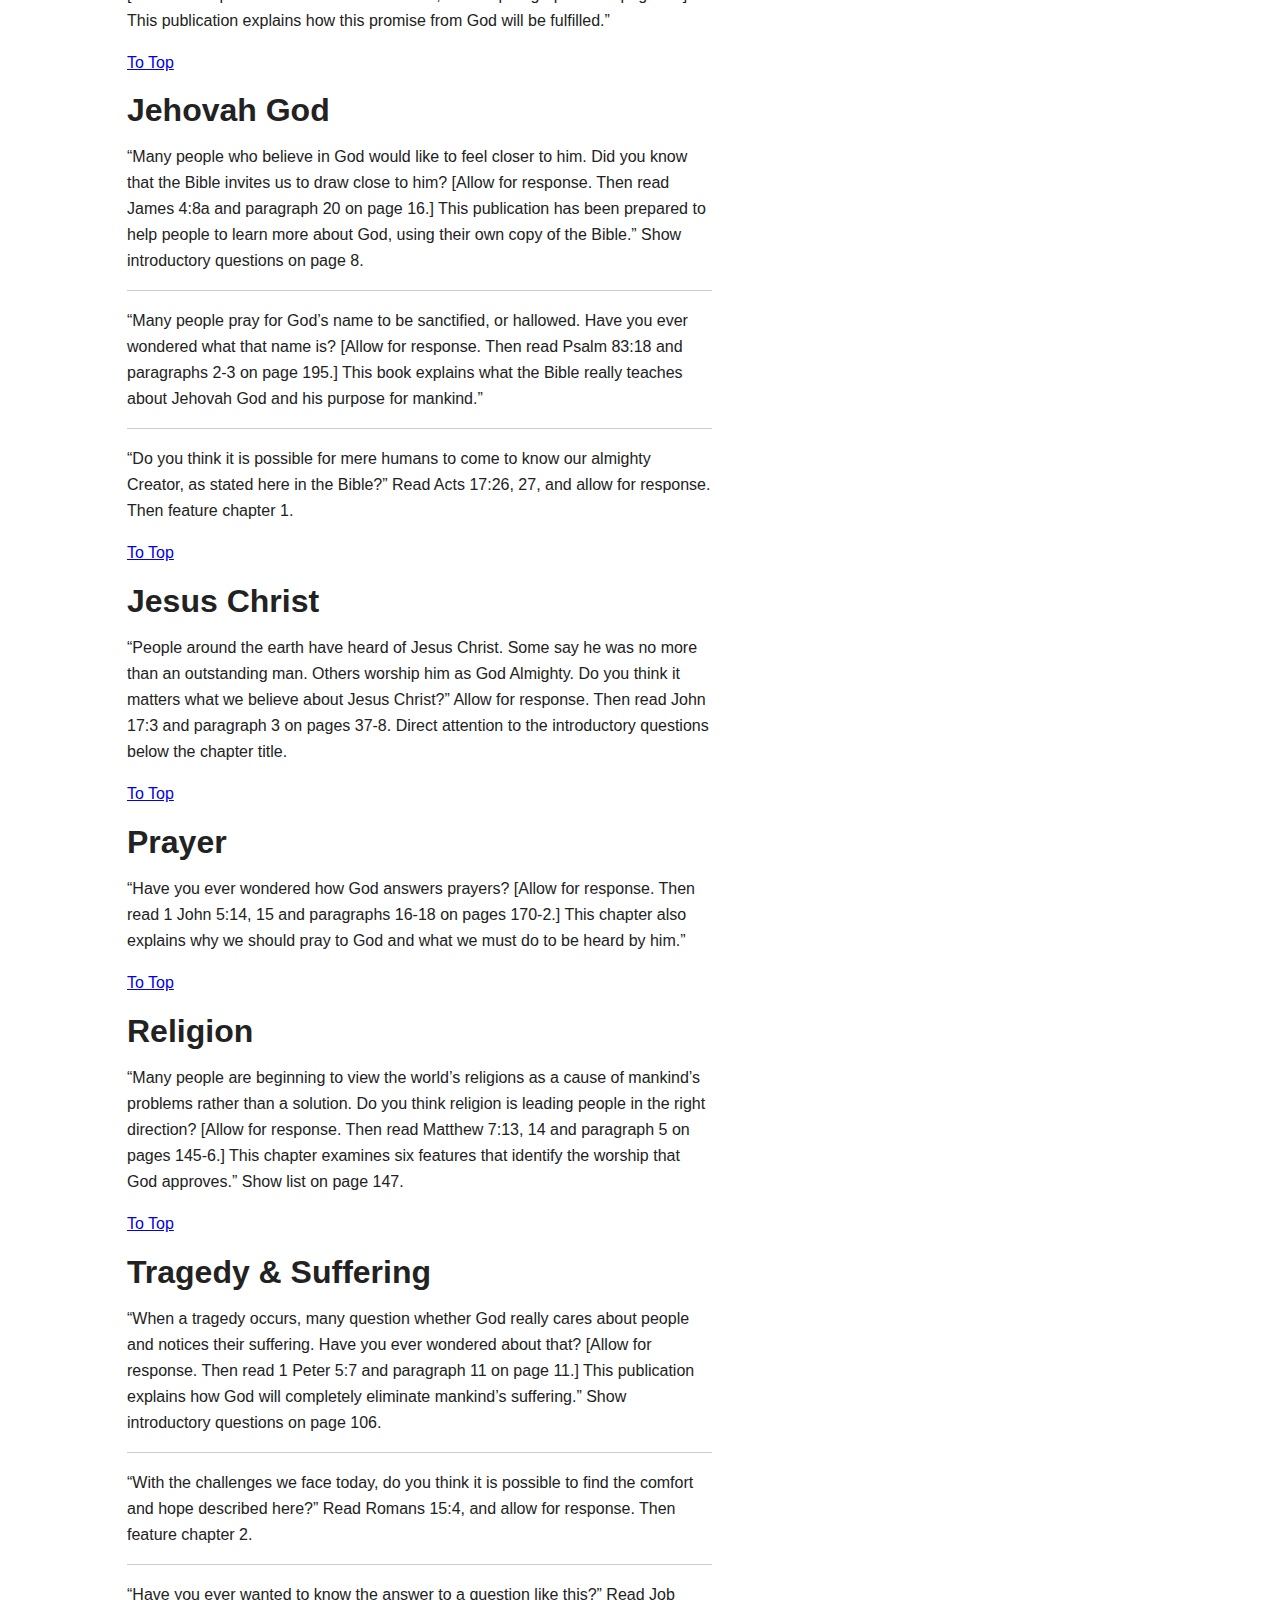
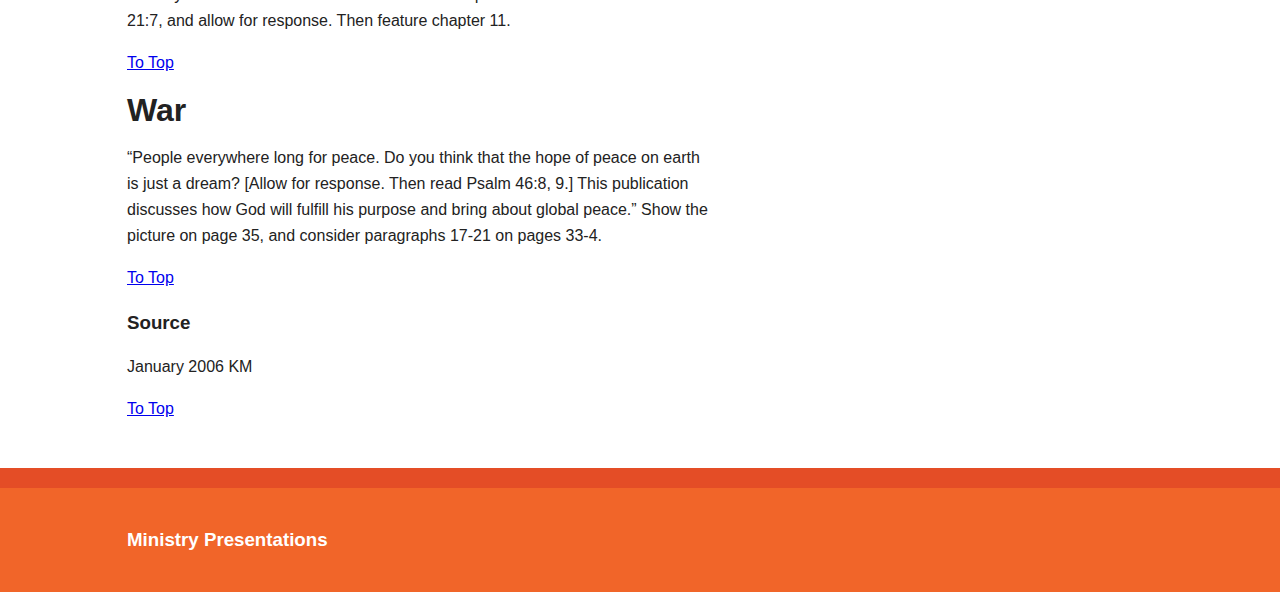
==== commit 18a9ddcb: "removed js close button. not working!" ====
--- a/bibleteach.html
+++ b/bibleteach.html
@@ -22,7 +22,6 @@
 
         <div class="header-container"><div id="top"> </div>
             <header class="wrapper clearfix">
-				<a onclick="showConfirm(); return false;" data-icon="delete" data-iconpos="notext" class="ui-btn-right">X</a>
 				<h1 class="button"><a href="index.html">HOME</a></h1>
                 <h1 class="title">What Does the Bible Teach?</h1>
                 <nav>
